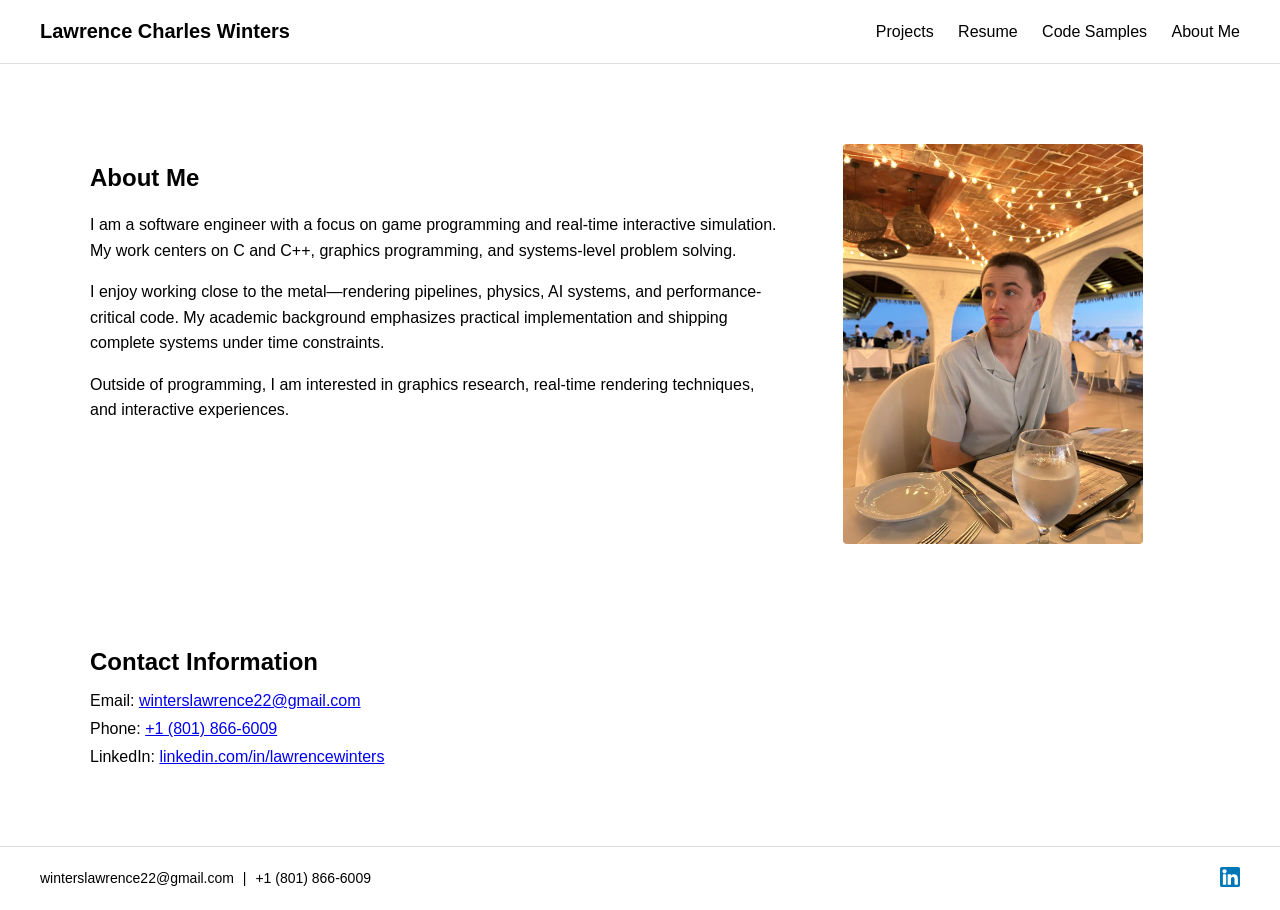
==== about/about.html @ 66721098 "Foundation of the website, working on the about me page next" ====
<!DOCTYPE html>
<html lang="en">

<head>
  <meta charset="UTF-8">
  <title>About Me | Charles Winters</title>
  <link rel="stylesheet" href="../assets/css/styles.css">
</head>

<body>

  <header class="site-header">
    <div class="name">
      <a>Lawrence Charles Winters</a>
    </div>

    <nav class="nav-links">
      <a href="../index.html">Projects</a>
      <a href="../assets/docs/lawrence.winters_VC.pdf" target="_blank" rel="noopener">
        Resume
      </a>
      <a href="../code/code.html">Code Samples</a>
      <a href="../about/about.html">About Me</a>
    </nav>
  </header>

  <main class="about-container">

    <section class="about-text">
      <h1>About Me</h1>

      <p>
        I am a software engineer with a focus on game programming and
        real-time interactive simulation. My work centers on C and C++,
        graphics programming, and systems-level problem solving.
      </p>

      <p>
        I enjoy working close to the metal—rendering pipelines, physics,
        AI systems, and performance-critical code. My academic background
        emphasizes practical implementation and shipping complete systems
        under time constraints.
      </p>

      <p>
        Outside of programming, I am interested in graphics research,
        real-time rendering techniques, and interactive experiences.
      </p>
    </section>

    <section class="about-image">
      <img src="../assets/images/CostaRicaCharles.jpeg" alt="A photo of me during the holidays">
    </section>

  </main>

  <section class="about-contact">
    <h2>Contact Information</h2>

    <ul>
      <li>Email: <a href="mailto:winterslawrence22@gmail.com">winterslawrence22@gmail.com</a></li>
      <li>Phone: <a href="tel:+18018666009">+1 (801) 866-6009</a></li>
      <li>LinkedIn:
        <a href="https://www.linkedin.com/in/lawrencewinters/" target="_blank">
          linkedin.com/in/lawrencewinters
        </a>
      </li>
    </ul>
  </section>

</body>

<footer class="site-footer">
  <div class="footer-left">
    <span>winterslawrence22@gmail.com</span>
    <span> | </span>
    <span>+1 (801) 866-6009</span>
  </div>

  <div class="footer-right">
    <a href="https://www.linkedin.com/in/lawrencewinters/" target="_blank" aria-label="LinkedIn">
      <img src="../assets/images/linkedin.svg" alt="LinkedIn" class="linkedin-icon">
    </a>
  </div>
</footer>

</html>
---- assets/css/styles.css ----
/* Basic reset */
body {
  margin: 0;
  font-family: Arial, sans-serif;
}

/* Header layout */
.site-header {
  display: flex;
  justify-content: space-between;
  align-items: center;
  padding: 20px 40px;
  border-bottom: 1px solid #ddd;
}

/* Name (top-left) */
.name a {
  text-decoration: none;
  font-size: 20px;
  font-weight: bold;
  color: black;
}

/* Navigation (top-right) */
.nav-links a {
  margin-left: 20px;
  text-decoration: none;
  color: black;
  font-size: 16px;
}

.nav-links a:hover {
  text-decoration: underline;
}

/* Cover content */
.hero {
  padding: 100px 40px;
}

.site-footer {
  display: flex;
  justify-content: space-between;
  align-items: center;
  padding: 20px 40px;
  border-top: 1px solid #ddd;
  font-size: 14px;
}

/* Left side text */
.footer-left span {
  margin-right: 5px;
}

/* LinkedIn icon */
.linkedin-icon {
  width: 20px;
  height: 20px;
}

/*//////////////////////////////////////////////////////////////////////*/

/* About page layout */
.about-container {
  display: flex;
  gap: 60px;
  padding: 80px 40px;
  max-width: 1100px;
  margin: 0 auto;
}

/* Text column */
.about-text {
  flex: 2;
}

.about-text h1 {
  margin-bottom: 20px;
}

.about-text p {
  line-height: 1.6;
  margin-bottom: 16px;
}

/* Image column */
.about-image {
  flex: 1;
}

.about-image img {
  width: 100%;
  max-width: 300px;
  border-radius: 4px;
}

/* Contact section */
.about-contact {
  max-width: 1100px;
  margin: 0 auto 80px auto;
  padding: 0 40px;
}

.about-contact h2 {
  margin-bottom: 16px;
}

.about-contact ul {
  list-style: none;
  padding: 0;
}

.about-contact li {
  margin-bottom: 10px;
}

/*//////////////////////////////////////////////////////////////////////*/

/* =========================
   Code Page Layout
========================= */

.code-page {
  padding: 40px;
  max-width: 1200px;
  margin: 0 auto;
}

/* Tabs */
.code-tabs {
  display: flex;
  gap: 20px;
  margin-bottom: 20px;
}

.tab {
  background: none;
  border: none;
  font-size: 16px;
  cursor: pointer;
  padding-bottom: 5px;
}

.tab.active {
  border-bottom: 2px solid black;
  font-weight: bold;
}

/* Content layout */
.code-content {
  display: flex;
  gap: 40px;
}

/* Code panel */
.code-panel {
  flex: 2;
}

.code-block {
  display: none;
  background: #f6f6f6;
  padding: 20px;
  overflow-x: auto;
  font-family: monospace;
  font-size: 14px;
}

.code-block.active {
  display: block;
}

/* Explanation panel */
.code-explanation {
  flex: 1;
}

.explanation {
  display: none;
}

.explanation.active {
  display: block;
}
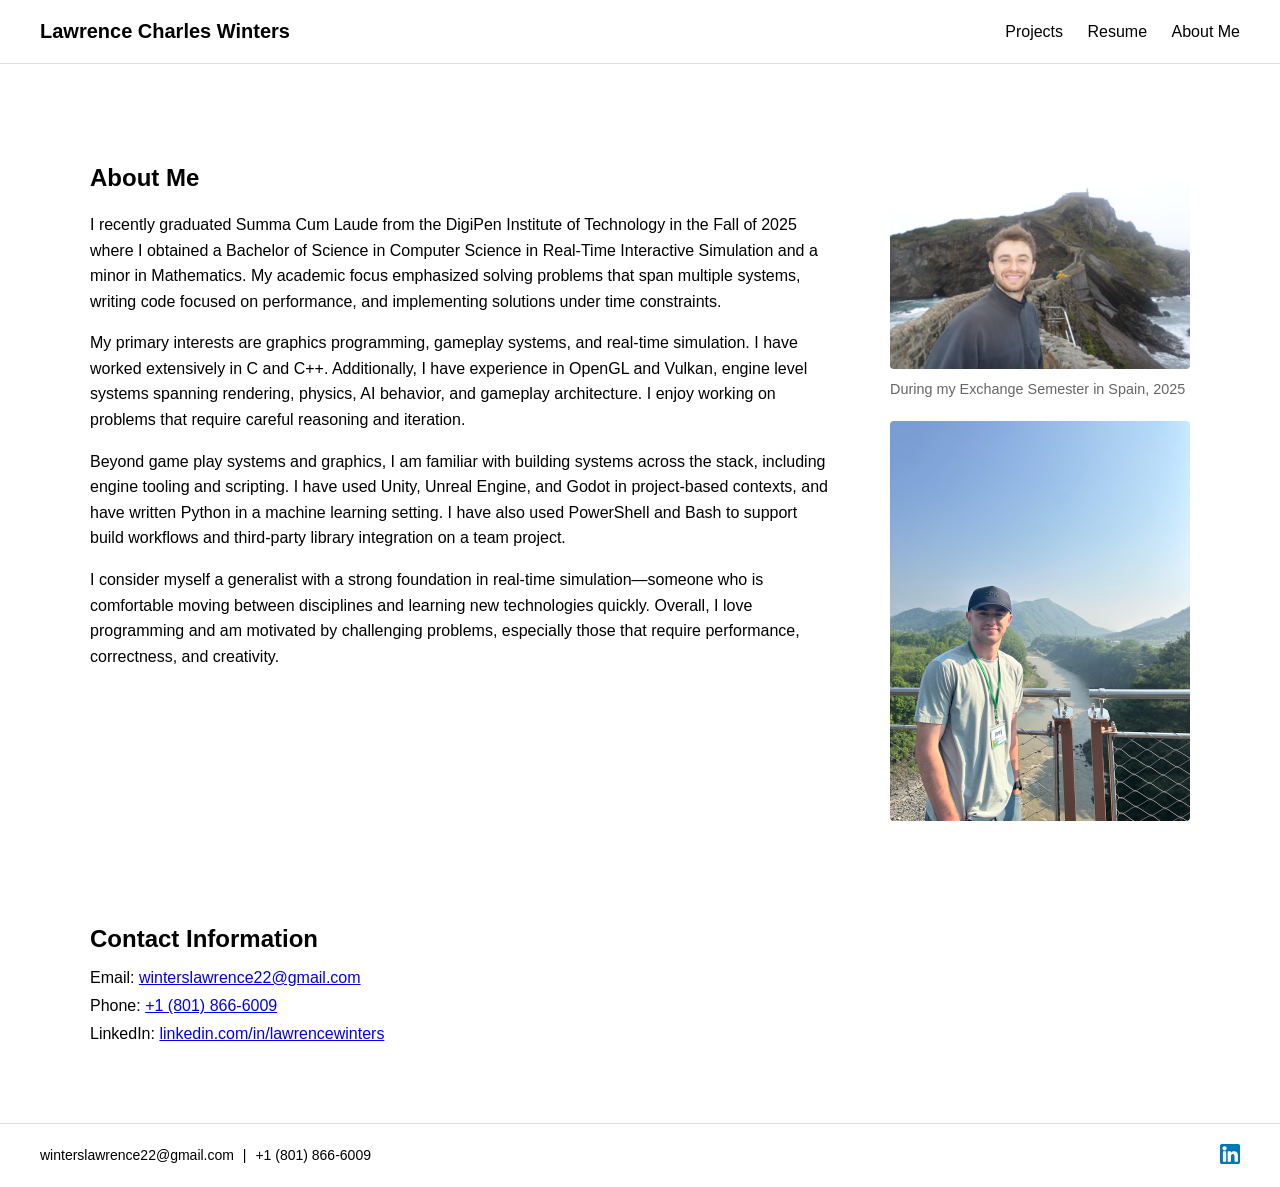
==== commit 2c5309b0: "Completed the About Me page (Not super beautiful yet) and have the foundation for the projects page." ====
--- a/about/about.html
+++ b/about/about.html
@@ -3,7 +3,7 @@
 
 <head>
   <meta charset="UTF-8">
-  <title>About Me | Charles Winters</title>
+  <title>Lawrence Charles Winters | About Me</title>
   <link rel="stylesheet" href="../assets/css/styles.css">
 </head>
 
@@ -19,7 +19,6 @@
       <a href="../assets/docs/lawrence.winters_VC.pdf" target="_blank" rel="noopener">
         Resume
       </a>
-      <a href="../code/code.html">Code Samples</a>
       <a href="../about/about.html">About Me</a>
     </nav>
   </header>
@@ -30,31 +29,58 @@
       <h1>About Me</h1>
 
       <p>
-        I am a software engineer with a focus on game programming and
-        real-time interactive simulation. My work centers on C and C++,
-        graphics programming, and systems-level problem solving.
+        I recently graduated Summa Cum Laude from the DigiPen Institute of Technology in the Fall of 2025 where I
+        obtained a
+        Bachelor of Science in Computer Science in Real-Time Interactive Simulation and a minor in Mathematics. My
+        academic
+        focus emphasized solving problems that span multiple systems, writing code focused on performance, and
+        implementing
+        solutions under time constraints.
       </p>
 
       <p>
-        I enjoy working close to the metal—rendering pipelines, physics,
-        AI systems, and performance-critical code. My academic background
-        emphasizes practical implementation and shipping complete systems
-        under time constraints.
+        My primary interests are graphics programming, gameplay systems, and real-time simulation. I have worked
+        extensively in
+        C and C++. Additionally, I have experience in OpenGL and Vulkan, engine level systems spanning rendering,
+        physics, AI
+        behavior, and gameplay architecture. I enjoy working on problems that require careful reasoning and iteration.
       </p>
 
       <p>
-        Outside of programming, I am interested in graphics research,
-        real-time rendering techniques, and interactive experiences.
+        Beyond game play systems and graphics, I am familiar with building systems across the stack, including engine
+        tooling
+        and scripting. I have used Unity, Unreal Engine, and Godot in project-based contexts, and have written Python in
+        a
+        machine learning setting. I have also used PowerShell and Bash to support build workflows and third-party
+        library
+        integration on a team project.
+      </p>
+
+      <p>
+        I consider myself a generalist with a strong foundation in real-time simulation—someone who is comfortable
+        moving
+        between disciplines and learning new technologies quickly. Overall, I love programming and am motivated by
+        challenging
+        problems, especially those that require performance, correctness, and creativity.
       </p>
     </section>
 
     <section class="about-image">
-      <img src="../assets/images/CostaRicaCharles.jpeg" alt="A photo of me during the holidays">
+      <figure>
+        <img src="../assets/images/MeInSpain.jpeg">
+        <figcaption>
+          During my Exchange Semester in Spain, 2025
+        </figcaption>
+      </figure>
+
+      <figure>
+        <img src="../assets/images/MeInKorea.jpeg">
+      </figure>
     </section>
 
   </main>
 
-  <section class="about-contact">
+  <section class=" about-contact">
     <h2>Contact Information</h2>
 
     <ul>
--- a/assets/css/styles.css
+++ b/assets/css/styles.css
@@ -85,13 +85,26 @@
 
 /* Image column */
 .about-image {
-  flex: 1;
+  display: flex;
+  flex-direction: column;
+  gap: 1.5rem;
+  align-items: center;
+}
+
+.about-image figure {
+  margin: 0;
 }
 
 .about-image img {
   width: 100%;
   max-width: 300px;
   border-radius: 4px;
+}
+
+.about-image figcaption {
+  margin-top: 0.5rem;
+  font-size: 0.9rem;
+  color: #666;
 }
 
 /* Contact section */
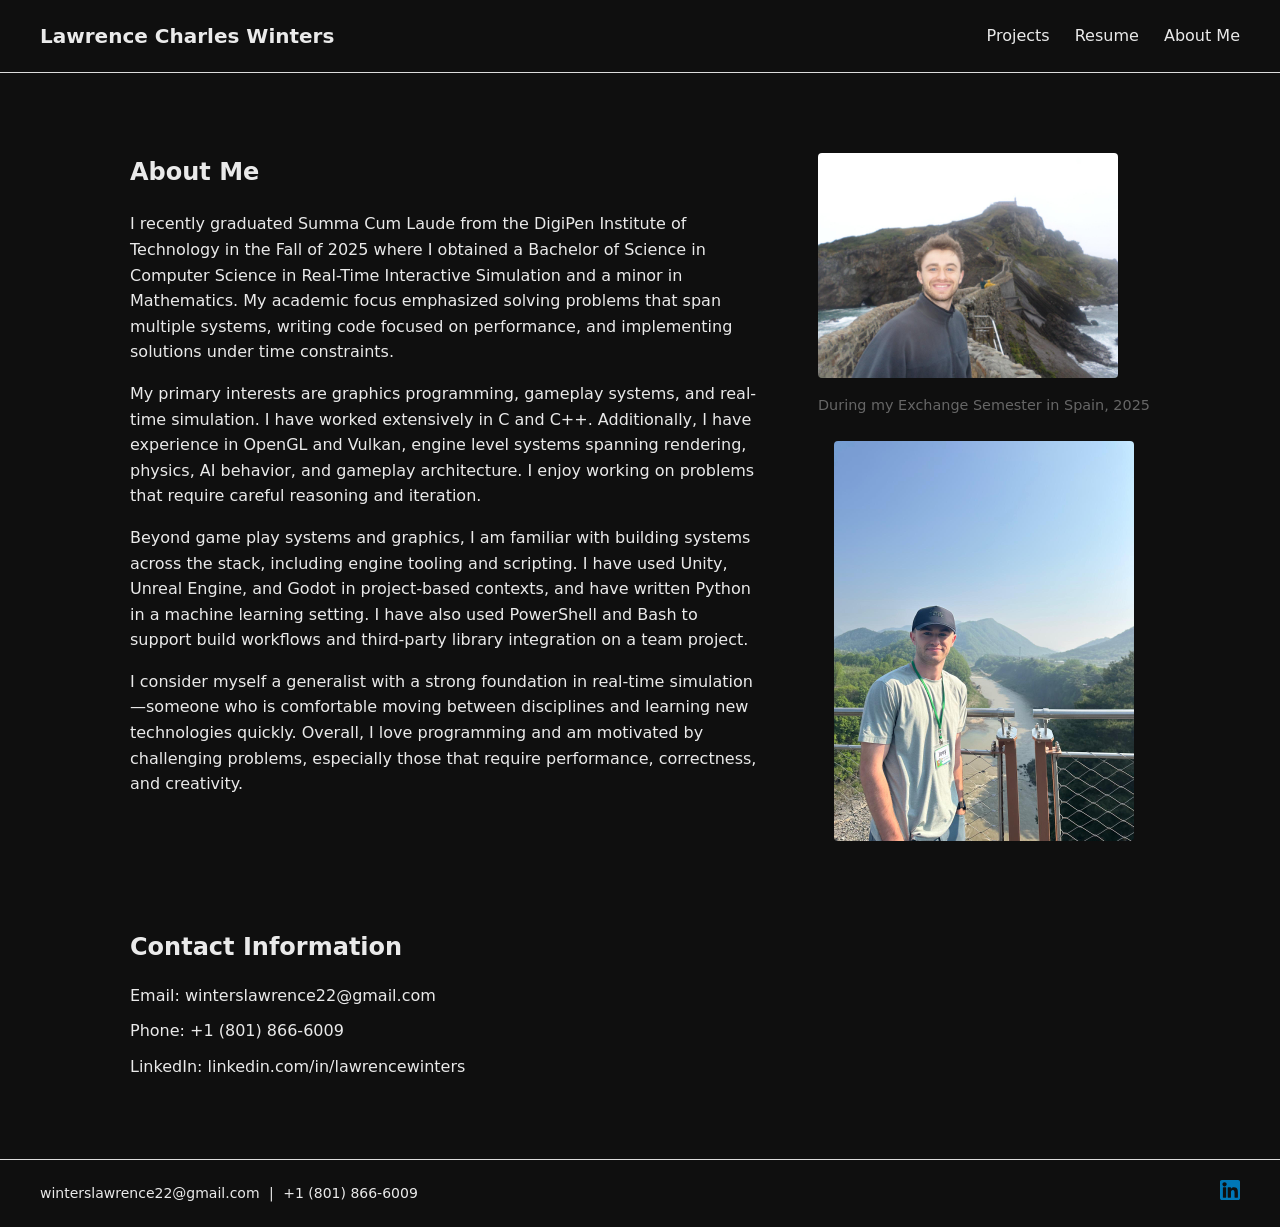
==== commit 5d6303b3: "Added the front page images" ====
--- a/about/about.html
+++ b/about/about.html
@@ -16,7 +16,7 @@
 
     <nav class="nav-links">
       <a href="../index.html">Projects</a>
-      <a href="../assets/docs/lawrence.winters_VC.pdf" target="_blank" rel="noopener">
+      <a href="../assets/docs/lawrence.winters_CV.pdf" target="_blank" rel="noopener">
         Resume
       </a>
       <a href="../about/about.html">About Me</a>
--- a/assets/css/styles.css
+++ b/assets/css/styles.css
@@ -1,7 +1,26 @@
-/* Basic reset */
+/* Basic reset
 body {
   margin: 0;
   font-family: Arial, sans-serif;
+} */
+
+/* Reset / base */
+* {
+  box-sizing: border-box;
+  margin: 0;
+  padding: 0;
+}
+
+body {
+  font-family: system-ui, -apple-system, BlinkMacSystemFont, "Segoe UI", Roboto, sans-serif;
+  background-color: #0f0f0f;
+  color: #eaeaea;
+  line-height: 1.6;
+}
+
+a {
+  color: inherit;
+  text-decoration: none;
 }
 
 /* Header layout */
@@ -18,14 +37,12 @@
   text-decoration: none;
   font-size: 20px;
   font-weight: bold;
-  color: black;
 }
 
 /* Navigation (top-right) */
 .nav-links a {
   margin-left: 20px;
   text-decoration: none;
-  color: black;
   font-size: 16px;
 }
 
@@ -56,6 +73,125 @@
 .linkedin-icon {
   width: 20px;
   height: 20px;
+}
+
+
+/*//////////////////////////////////////////////////////////////////////*/
+/* Projects page layout */
+.projects-page {
+  display: flex;
+  flex-direction: column;
+}
+
+.project-hero {
+  position: relative;
+  width: 100%;
+  height: 70vh;
+  min-height: 450px;
+
+  background-size: cover;
+  background-position: center;
+  background-repeat: no-repeat;
+
+  display: flex;
+  align-items: center;
+  justify-content: center;
+}
+
+.project-hero::before {
+  content: "";
+  position: absolute;
+  inset: 0;
+  background: rgba(0, 0, 0, 0.55);
+}
+
+.project-hero .overlay {
+  position: relative;
+  max-width: 900px;
+  text-align: center;
+  padding: 2rem;
+}
+
+.project-hero h2 {
+  font-size: clamp(2rem, 4vw, 3rem);
+  margin-bottom: 1rem;
+}
+
+.project-hero p {
+  font-size: 1.1rem;
+  max-width: 700px;
+  margin: 0 auto 2rem auto;
+  color: #cccccc;
+}
+
+.btn {
+  display: inline-block;
+  padding: 0.75rem 1.75rem;
+  border: 1px solid #eaeaea;
+  border-radius: 4px;
+  font-weight: 500;
+  transition: background 0.2s ease, color 0.2s ease;
+}
+
+.btn:hover {
+  background: #eaeaea;
+  color: #0f0f0f;
+}
+
+.project-grid {
+  display: grid;
+  grid-template-columns: repeat(auto-fit, minmax(280px, 1fr));
+  gap: 2rem;
+
+  padding: 4rem 6vw;
+  background-color: #121212;
+}
+
+.card {
+  background: #1a1a1a;
+  border-radius: 8px;
+  overflow: hidden;
+  display: flex;
+  flex-direction: column;
+
+  transition: transform 0.25s ease, box-shadow 0.25s ease;
+}
+
+.card:hover {
+  transform: translateY(-6px);
+  box-shadow: 0 12px 30px rgba(0, 0, 0, 0.5);
+}
+
+.card img {
+  width: 100%;
+  height: 180px;
+  object-fit: cover;
+}
+
+.card h3 {
+  font-size: 1.25rem;
+  margin: 1.25rem 1.25rem 0.5rem 1.25rem;
+}
+
+.card p {
+  font-size: 0.95rem;
+  color: #bbbbbb;
+  margin: 0 1.25rem 1.5rem 1.25rem;
+}
+
+.card .btn {
+  margin: auto 1.25rem 1.5rem 1.25rem;
+  align-self: flex-start;
+}
+
+@media (max-width: 768px) {
+  .project-hero {
+    height: 60vh;
+  }
+
+  .project-hero p {
+    font-size: 1rem;
+  }
 }
 
 /*//////////////////////////////////////////////////////////////////////*/
